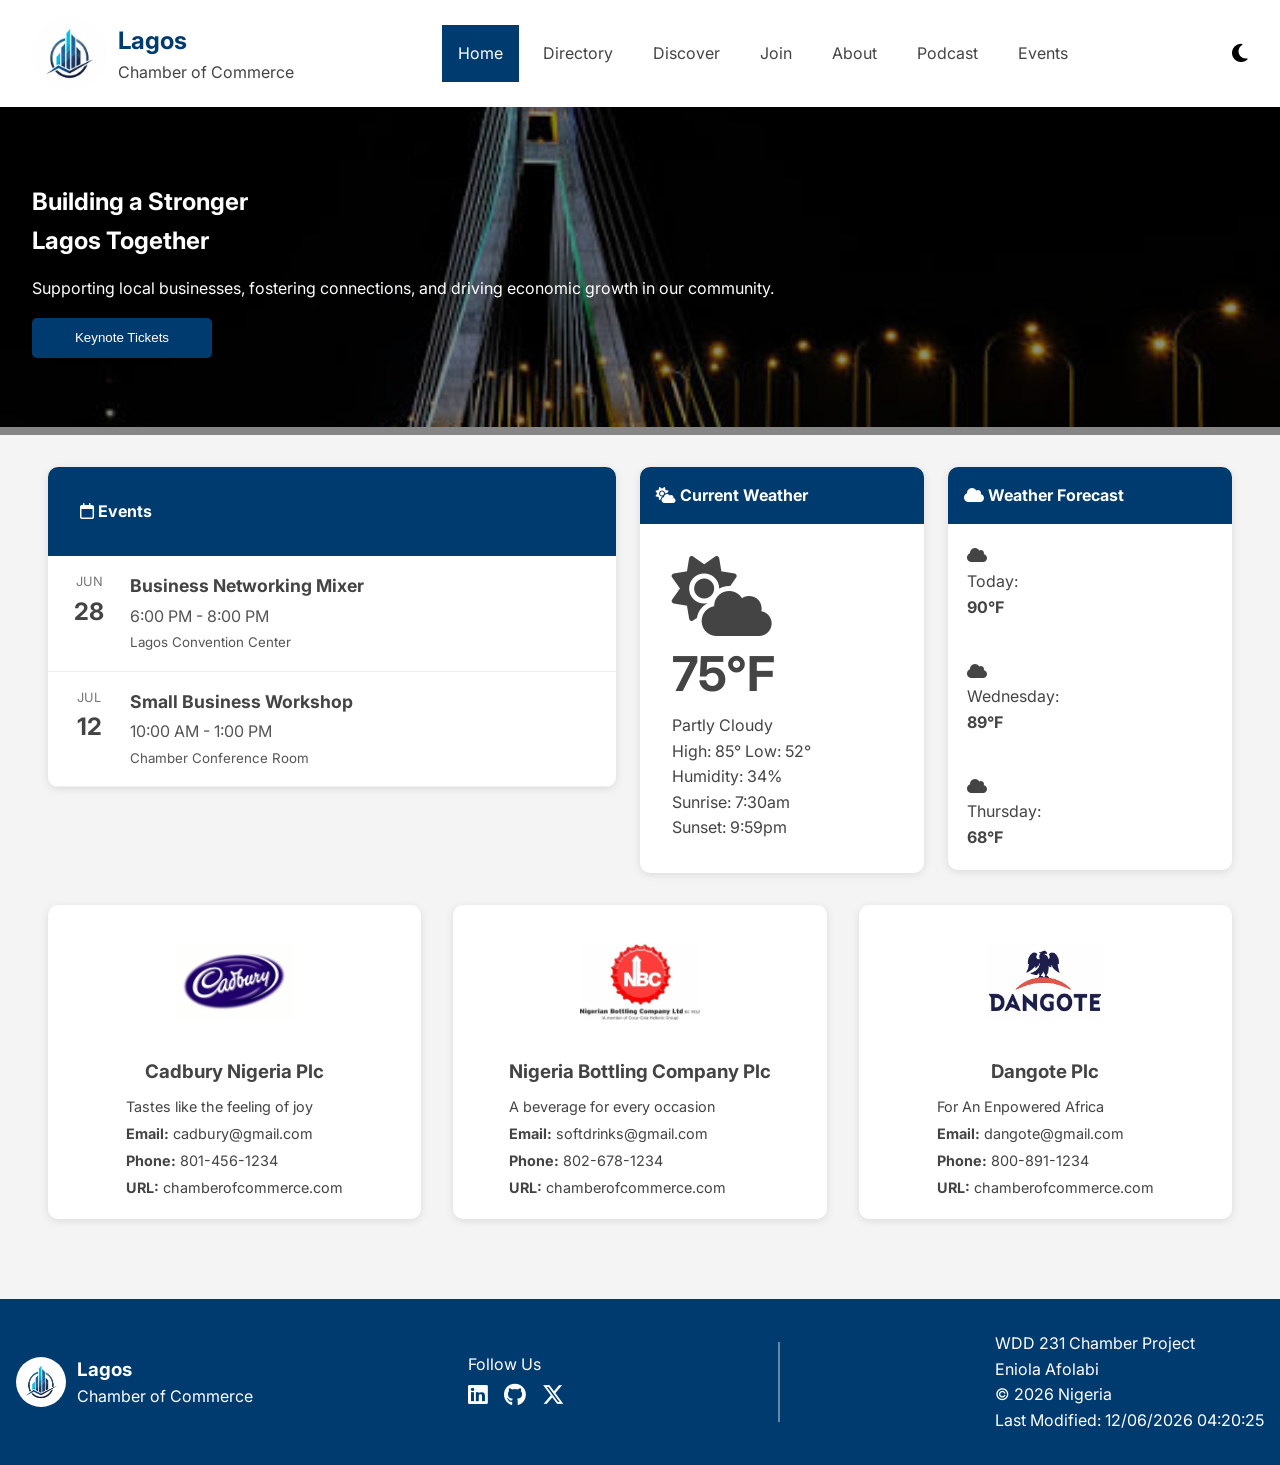
==== chamber/index.html @ 0ff03a73 "new things and also an index.html" ====
<!DOCTYPE html>
<html lang="en">
<head>
   <meta charset="UTF-8">
    <meta name="viewport" content="width=device-width, initial-scale=1.0">

    <title>Lagos Chamber of Commerce | Directory</title>

    <meta name="description" content="Discover and support local businesses in Lagos through the Lagos Chamber of Commerce business directory.">
    <meta name="author" content="Afolabi Eniola">

    <meta property="og:title" content="Lagos Chamber of Commerce">
    <meta property="og:description" content="Find and support businesses in Lagos.">
    <meta property="og:type" content="website">
    <meta property="og:url" content="https://prolificate.github.io/wdd231/chamber/directory.html">
    <meta property="og:image" content="images/business.webp">

    <link rel="preconnect" href="https://fonts.googleapis.com">
    <link rel="preconnect" href="https://fonts.gstatic.com" crossorigin>

    <link href="https://fonts.googleapis.com/css2?family=Inter:wght@300;400;600;700&display=swap" rel="stylesheet">

    <link rel="stylesheet"
        href="https://cdnjs.cloudflare.com/ajax/libs/font-awesome/6.7.2/css/all.min.css">

    <link rel="stylesheet" href="styles/small.css">
    <link rel="stylesheet" href="styles/larger.css">

    <script src="scripts/menu.js" defer></script>
    <script src="scripts/home.js" defer></script>
</head>
<body>
    <header>
         <div class="header">
        <div class="logo">
            <img src="images/business.webp"
                alt="Lagos Chamber of Commerce Logo"
                width="75"
                height="75">

            <div class="top">
                <h1 class="five">Lagos</h1>
                <p>Chamber of Commerce</p>
            </div>
        </div>
        <nav>
            <a href="index.html" class="active">Home</a>
            <a href="directory.html">Directory</a>
            <a href="discover.html">Discover</a>
            <a href="#">Join</a>
            <a href="#">About</a>
            <a href="#">Podcast</a>
            <a href="#">Events</a>
        </nav>

        <div class="nav-icons">
            <button id="darkMode" aria-label="Toggle Dark Mode">
                <i class="fa-solid fa-moon"></i>
            </button>

            <button id="menuBtn" aria-label="Open Navigation Menu">
                <i class="fa-solid fa-bars"></i>
            </button>
        </div>
    </div>
    </header>
    <section class="hero">
        <img src="images/hero.webp" alt="Lagos" loading="lazy">
        <div class="overlay">
            <h1>
                Building a Stronger
                <br>
                Lagos Together
            </h1>
            <p>
                Supporting local businesses,
                fostering connections, and
                driving economic growth
                in our community.
            </p>
            <button>
                Keynote Tickets
            </button>
        </div>
    </section>
    <section class="info-container">
        <div class="card events">
            <div class="card-header">
                <h2>
                    <i class="fa-regular fa-calendar"></i>
                    Events
                </h2>
            </div>

            <div class="event">
                <div class="event-date">
                    <span>JUN</span>
                    <strong>28</strong>
                </div>
                <div class="event-details">
                    <h3>Business Networking Mixer</h3>
                    <p>6:00 PM - 8:00 PM</p>
                    <small>Lagos Convention Center</small>
                </div>
            </div>
            <div class="event">
                <div class="event-date">
                    <span>JUL</span>
                    <strong>12</strong>
                </div>
                <div class="event-details">
                    <h3>Small Business Workshop</h3>
                    <p>10:00 AM - 1:00 PM</p>
                    <small>Chamber Conference Room</small>
                </div>
            </div>
        </div>
        <div class="card weather">
            <h2>
                <i class="fa-solid fa-cloud-sun"></i>
                Current Weather
            </h2>
            <div class="weather-content">
                <i class="fa-solid fa-cloud-sun weather-icon"></i>
                <h1>75°F</h1>
                <p>Partly Cloudy</p>
                <div class="weather-info">
                    <span>High: 85°</span>
                    <span>Low: 52°</span>
                </div>
                <p>Humidity: 34%</p>
                <p>Sunrise: 7:30am</p>
                <p>Sunset: 9:59pm</p>
            </div>
        </div>
        <div class="card forecast">
            <h2>
                <i class="fa-solid fa-cloud"></i>
                Weather Forecast
            </h2>
            <div class="forecast-item">
                <i class="fa-solid fa-cloud"></i>
                <p>Today:</p>
                <strong>90°F</strong>
            </div>
            <div class="forecast-item">
                <i class="fa-solid fa-cloud"></i>
                <p>Wednesday:</p>
                <strong>89°F</strong>
            </div>
            <div class="forecast-item">
                <i class="fa-solid fa-cloud"></i>
                <p>Thursday:</p>
                <strong>68°F</strong>
            </div>
        </div>
    </section>
    <section class="business-section">
        <div class="business-card">
            <img src="images/cadbury.webp" alt="Cadbury Nig ltd" loading="lazy">
            <div>
                <h3>Cadbury Nigeria Plc</h3>
                <p>Tastes like the feeling of joy</p>
                <p><strong>Email:</strong> cadbury@gmail.com</p>
                <p><strong>Phone:</strong> 801-456-1234</p>
                <p><strong>URL:</strong> chamberofcommerce.com</p>
            </div>
        </div>
        <div class="business-card">
            <img src="images/bottles.webp" alt="Bottling Company" loading="lazy">
            <div>
                <h3>Nigeria Bottling Company Plc</h3>
                <p>A beverage for every occasion</p>
                <p><strong>Email:</strong> softdrinks@gmail.com</p>
                <p><strong>Phone:</strong> 802-678-1234</p>
                <p><strong>URL:</strong> chamberofcommerce.com</p>
            </div>
        </div>
        <div class="business-card">
            <img src="images/dangote.webp" alt="Dangote ltd" loading="lazy">
            <div>
                <h3>Dangote Plc</h3>
                <p>For An Enpowered Africa</p>
                <p><strong>Email:</strong> dangote@gmail.com</p>
                <p><strong>Phone:</strong> 800-891-1234</p>
                <p><strong>URL:</strong> chamberofcommerce.com</p>
            </div>
        </div>
    </section>
    <footer>
        <div class="logo">
        <img
            src="images/business.webp"
            alt="Lagos Chamber Logo"
            width="50"
            height="50">

        <div class="top">

            <h3>Lagos</h3>

            <p>Chamber of Commerce</p>

        </div>
    </div>
    <div class="buttom">
        <p>Follow Us</p>
        <div class="socials">
            <a href="https://linkedin.com" target="_blank">
                <i class="fa-brands fa-linkedin"></i>
            </a>

            <a href="https://github.com" target="_blank">
                <i class="fa-brands fa-github"></i>
            </a>

            <a href="https://x.com" target="_blank">
                <i class="fa-brands fa-x-twitter"></i>
            </a>
        </div>
    </div>
    <div class="border"></div>

    <div class="date">
        <p>WDD 231 Chamber Project</p>
        <p>Eniola Afolabi</p>
        <p>&copy; <span id="year"></span> Nigeria</p>
        <p>Last Modified: <span id="lastModified"></span></p>
    </div>
    </footer>
</body>
</html>
---- chamber/styles/small.css ----
:root {
    --back: #003b6f;
    --text: #444;
    --light: #f4f4f4;
    --white: #ffffff;
}

* {
    margin: 0;
    padding: 0;
    box-sizing: border-box;
}

body {
    font-family: "Inter", sans-serif;
    background: var(--light);
    color: var(--text);
    line-height: 1.6;
}

.header {
    display: flex;
    justify-content: space-between;
    align-items: center;
    background: var(--white);
    padding: 1rem;
    box-shadow: 0 2px 8px rgba(0,0,0,.1);
}

.logo {
    display: flex;
    align-items: center;
    gap: .7rem;
}

.logo img {
    border-radius: 50%;
}

.five {
    font-size: 1.5rem;
    color: var(--back);
}


nav {
    display: none;
    flex-direction: column;
    width: 100%;
    background: white;
    margin-top: 1rem;
}

nav.open {
    display: flex;
}

nav a {
    text-decoration: none;
    color: var(--text);
    padding: 1rem;
    border-bottom: 1px solid #ddd;
}

nav a:hover,
nav a.active {
    background: var(--back);
    color: white;
}

.nav-icons {
    display: flex;
    gap: .5rem;
}

.nav-icons button {
    border: none;
    background: none;
    font-size: 1.3rem;
    cursor: pointer;
}

.hero {
    position: relative;
}

.hero img {
    width: 100%;
    height: 320px;
    object-fit: cover;
}

.overlay {
    position: absolute;
    inset: 0;
    background: rgba(0,0,0,.45);

    display: flex;
    flex-direction: column;
    justify-content: center;

    padding: 2rem;
    color: white;
}

.overlay h2 {
    font-size: 2rem;
}

.overlay p {
    margin: 1rem 0;
}

.overlay button {
    width: 180px;
    padding: .8rem;
    border: none;
    border-radius: 5px;
    background: var(--back);
    color: white;
    cursor: pointer;
}


main h2 {
    margin: 1rem;
}

.flex {
    display: flex;
    justify-content: center;
    gap: 1rem;
    margin-bottom: 1rem;
}

.flex button {
    padding: .6rem 1rem;
    border: none;
    border-radius: 5px;
    cursor: pointer;
    background: white;
    display: flex;
    align-items: center;
    gap: .5rem;
}

.flex button:hover {
    background: var(--back);
    color: white;
}

.grid {
    display: grid;
    grid-template-columns: 1fr;
    gap: 1rem;
    padding: 1rem;
}

.grid .card {
    background: white;
    border-radius: 8px;
    padding: 1rem;
    text-align: center;
    box-shadow: 0 2px 8px rgba(0,0,0,.1);
}

.grid .card img {
    width: 100%;
    height: 180px;
    object-fit: cover;
    border-radius: 5px;
}

.list {
    display: flex;
    flex-direction: column;
    gap: 1rem;
    padding: 1rem;
}

.list .card {
    display: grid;
    grid-template-columns: 120px 1fr;
    gap: 1rem;
    align-items: center;

    background: white;
    padding: 1rem;
    border-radius: 8px;
}

.list .card img {
    width: 120px;
    height: 120px;
    object-fit: cover;
}


footer {
    background: var(--back);
    color: white;
    padding: 2rem 1rem;
    margin-top: 2rem;

    display: flex;
    flex-direction: column;
    gap: 1.5rem;
    text-align: center;
}

footer .logo {
    justify-content: center;
}

.socials {
    display: flex;
    justify-content: center;
    gap: 1rem;
}

.socials a {
    color: white;
    font-size: 1.4rem;
}


.info-container{
    display:flex;
    flex-direction:column;
    gap:1rem;
    padding:1rem;
}

.card{
    background:white;
    border-radius:10px;
    overflow:hidden;
    box-shadow:0 2px 8px rgba(0,0,0,.1);
}

.card h2{
    background:#003b6f;
    color:white;
    padding:1rem;
    font-size:1rem;
}

.card-header{
    background:#003b6f;
    color:white;
    padding:1rem;
    display:flex;
    justify-content:space-between;
    align-items:center;
}

.card-header a{
    color:white;
    text-decoration:none;
    font-size:.8rem;
}

.event{
    padding:1rem;
    display:flex;
    gap:1rem;
    border-bottom:1px solid #eee;
}

.event img{
    width:70px;
    height:70px;
    object-fit:cover;
    border-radius:8px;
}

.event-date{
    text-align:center;
    min-width:50px;
}

.event-date span{
    display:block;
    font-size:.8rem;
    color:#777;
}

.event-date strong{
    font-size:1.5rem;
}

.event-details h3{
    font-size:1rem;
    margin-bottom:.2rem;
}

.event-details p,
.event-details small{
    color:#555;
}

.business-section{
    display:grid;
    grid-template-columns:1fr;
    gap:1rem;
    padding:1rem;
}

.business-card{
    background:white;
    border-radius:10px;
    box-shadow:0 2px 8px rgba(0,0,0,.1);
    padding:1rem;
    text-align:center;
}

.business-card img{
    width:90px;
    height:90px;
    object-fit:contain;
    margin-bottom:1rem;
}

.business-card h3{
    margin-bottom:.5rem;
}

.business-card p{
    margin:.25rem 0;
    font-size:.9rem;
}

/* DARK MODE */

.dark-mode {
    background: #222;
    color: white;
}

.dark-mode .header,
.dark-mode footer,
.dark-mode .card {
    background: #111;
    color: white;
}

.dark-mode nav {
    background: #222;
}

.dark-mode nav a {
    color: white;
}
---- chamber/styles/larger.css ----
@media screen and (min-width: 768px) {

    .header {
        padding: 1rem 2rem;
    }

    nav {
        display: flex;
        flex-direction: row;
        width: auto;
        margin-top: 0;
        background: none;
        gap: .5rem;
    }

    nav a {
        border: none;
    }

    #menuBtn{
        display: none;
    }

    .nav-icons {
        display: flex;
        text-align: center;
    }

    .grid {
        grid-template-columns: repeat(3, 1fr);
    }

    .list .card {
        grid-template-columns: 180px 1fr;
    }

    .list .card img {
        width: 180px;
        height: 150px;
    }

    .info-container{
        display:grid;
        grid-template-columns:2fr 1fr 1fr;
        gap:1.5rem;
        padding:2rem 3rem;
        align-items:start;
    }

    .event img{
        width:90px;
        height:90px;
    }

    .event-details h3{
        font-size:1.1rem;
    }

    .weather-content{
        padding:2rem;
    }

    .weather-icon{
        font-size:5rem;
    }

    .weather-content h1{
        font-size:3rem;
    }

    .forecast-item{
        padding:1.2rem;
    }

    .business-section{
        display:grid;
        grid-template-columns:repeat(3,1fr);
        gap:2rem;
        padding:0 3rem 3rem;
    }

    .business-card{
        text-align:left;
        display:flex;
        flex-direction:column;
        align-items:center;
        transition:.3s;
    }

    .business-card:hover{
        transform:translateY(-8px);
        box-shadow:0 10px 20px rgba(0,0,0,.2);
    }

    .business-card img{
        width:120px;
        height:120px;
        margin-bottom:1rem;
    }

    .business-card h3{
        margin-bottom:.5rem;
        text-align:center;
    }

    .business-card p{
        width:100%;
    }

    footer {
        flex-direction: row;
        justify-content: space-between;
        align-items: center;
        text-align: left;
    }

    footer .logo {
        justify-content: flex-start;
    }

    .socials {
        justify-content: flex-start;
    }

    .border {
        width: 2px;
        height: 80px;
        background: rgba(255,255,255,.4);
    }
}
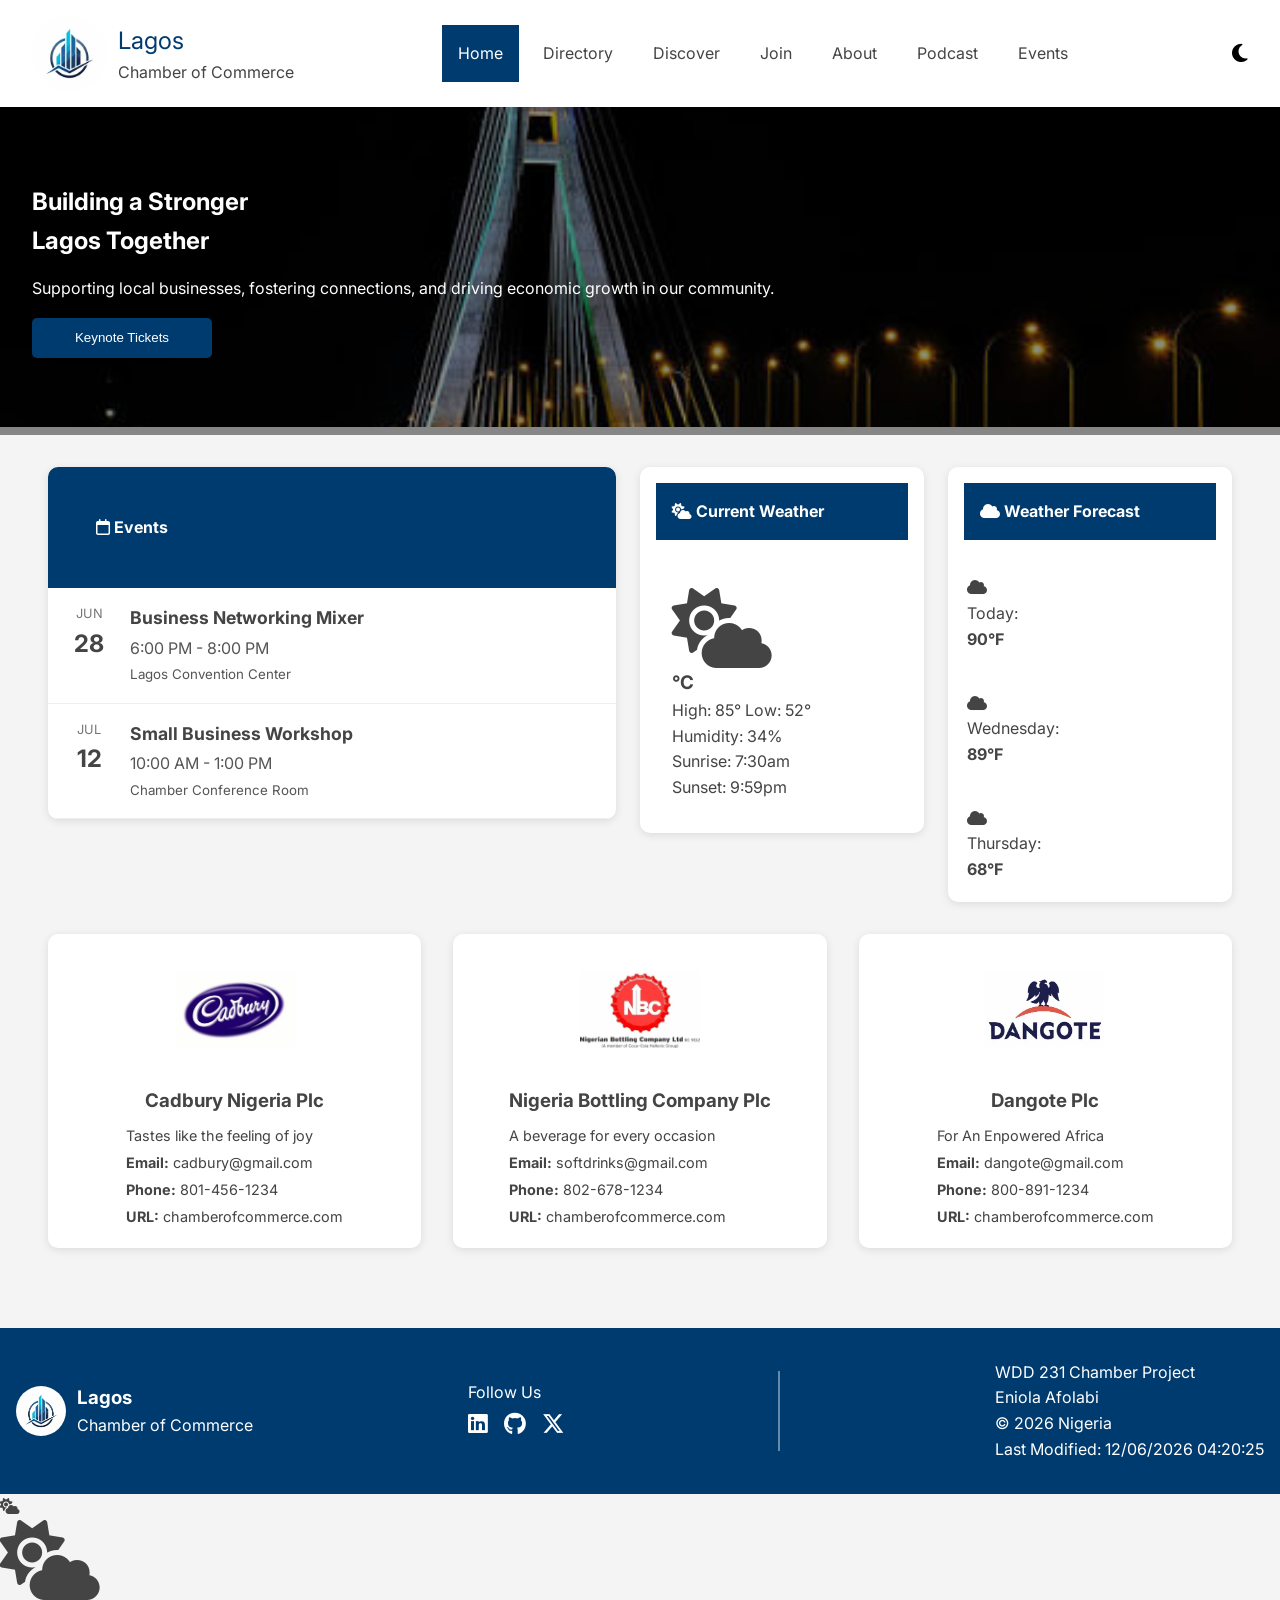
==== commit b6c3b8b6: "new" ====
--- a/chamber/index.html
+++ b/chamber/index.html
@@ -10,15 +10,16 @@
     <meta name="author" content="Afolabi Eniola">
 
     <meta property="og:title" content="Lagos Chamber of Commerce">
-    <meta property="og:description" content="Find and support businesses in Lagos.">
+    <meta property="og:description" content="Find and support businesses in Lagos through the Lagos Chamber of Commerce business directory.">
     <meta property="og:type" content="website">
     <meta property="og:url" content="https://prolificate.github.io/wdd231/chamber/directory.html">
-    <meta property="og:image" content="images/business.webp">
+    <meta property="og:image" content="https://i.pinimg.com/736x/de/15/b6/de15b69eef8d8dd39a393460178e6c14.jpgq">
 
     <link rel="preconnect" href="https://fonts.googleapis.com">
     <link rel="preconnect" href="https://fonts.gstatic.com" crossorigin>
 
-    <link href="https://fonts.googleapis.com/css2?family=Inter:wght@300;400;600;700&display=swap" rel="stylesheet">
+    <link href="https://fonts.googleapis.com/css2?family=Inter:wght@300;700&display=swap" rel="stylesheet">
+    <link rel="icon" href="images/favicon.ico">
 
     <link rel="stylesheet"
         href="https://cdnjs.cloudflare.com/ajax/libs/font-awesome/6.7.2/css/all.min.css">
@@ -39,7 +40,7 @@
                 height="75">
 
             <div class="top">
-                <h1 class="five">Lagos</h1>
+                <div class="five">Lagos</div>
                 <p>Chamber of Commerce</p>
             </div>
         </div>
@@ -64,7 +65,8 @@
         </div>
     </div>
     </header>
-    <section class="hero">
+    <main>
+        <section class="hero">
         <img src="images/hero.webp" alt="Lagos" loading="lazy">
         <div class="overlay">
             <h1>
@@ -122,8 +124,8 @@
             </h2>
             <div class="weather-content">
                 <i class="fa-solid fa-cloud-sun weather-icon"></i>
-                <h1>75°F</h1>
-                <p>Partly Cloudy</p>
+                <h3 id="temperature">°C</h3>
+                <p id="description"></p>
                 <div class="weather-info">
                     <span>High: 85°</span>
                     <span>Low: 52°</span>
@@ -187,6 +189,7 @@
             </div>
         </div>
     </section>
+    </main>
     <footer>
         <div class="logo">
         <img
@@ -229,4 +232,6 @@
     </div>
     </footer>
 </body>
+<i class="fa-solid fa-cloud-sun"></i> <h1></h1>
+<i class="fa-solid fa-cloud-sun weather-icon"></i>
 </html>
--- a/chamber/styles/small.css
+++ b/chamber/styles/small.css
@@ -24,7 +24,7 @@
     align-items: center;
     background: var(--white);
     padding: 1rem;
-    box-shadow: 0 2px 8px rgba(0,0,0,.1);
+    box-shadow: 0 2px 8px #0000001a;
 }
 
 .logo {
@@ -47,7 +47,7 @@
     display: none;
     flex-direction: column;
     width: 100%;
-    background: white;
+    background: var(--white);
     margin-top: 1rem;
 }
 
@@ -65,7 +65,7 @@
 nav a:hover,
 nav a.active {
     background: var(--back);
-    color: white;
+    color: var(--white);
 }
 
 .nav-icons {
@@ -93,14 +93,14 @@
 .overlay {
     position: absolute;
     inset: 0;
-    background: rgba(0,0,0,.45);
+    background: #00000073;
 
     display: flex;
     flex-direction: column;
     justify-content: center;
 
     padding: 2rem;
-    color: white;
+    color: var(--white);
 }
 
 .overlay h2 {
@@ -117,7 +117,7 @@
     border: none;
     border-radius: 5px;
     background: var(--back);
-    color: white;
+    color: var(--white);
     cursor: pointer;
 }
 
@@ -138,7 +138,7 @@
     border: none;
     border-radius: 5px;
     cursor: pointer;
-    background: white;
+    background: var(--white);
     display: flex;
     align-items: center;
     gap: .5rem;
@@ -146,7 +146,7 @@
 
 .flex button:hover {
     background: var(--back);
-    color: white;
+    color: #ffffff;
 }
 
 .grid {
@@ -157,7 +157,7 @@
 }
 
 .grid .card {
-    background: white;
+    background: var(--white);
     border-radius: 8px;
     padding: 1rem;
     text-align: center;
@@ -184,7 +184,7 @@
     gap: 1rem;
     align-items: center;
 
-    background: white;
+    background: var(--white);
     padding: 1rem;
     border-radius: 8px;
 }
@@ -198,7 +198,7 @@
 
 footer {
     background: var(--back);
-    color: white;
+    color: var(--white);
     padding: 2rem 1rem;
     margin-top: 2rem;
 
@@ -219,7 +219,7 @@
 }
 
 .socials a {
-    color: white;
+    color: var(--white);
     font-size: 1.4rem;
 }
 
@@ -232,7 +232,7 @@
 }
 
 .card{
-    background:white;
+    background:var(--white);
     border-radius:10px;
     overflow:hidden;
     box-shadow:0 2px 8px rgba(0,0,0,.1);
@@ -240,14 +240,14 @@
 
 .card h2{
     background:#003b6f;
-    color:white;
+    color:var(--white);
     padding:1rem;
     font-size:1rem;
 }
 
 .card-header{
     background:#003b6f;
-    color:white;
+    color:var(--white);
     padding:1rem;
     display:flex;
     justify-content:space-between;
@@ -255,7 +255,7 @@
 }
 
 .card-header a{
-    color:white;
+    color:var(--white);
     text-decoration:none;
     font-size:.8rem;
 }
@@ -307,7 +307,7 @@
 }
 
 .business-card{
-    background:white;
+    background:var(--white);
     border-radius:10px;
     box-shadow:0 2px 8px rgba(0,0,0,.1);
     padding:1rem;
@@ -334,14 +334,14 @@
 
 .dark-mode {
     background: #222;
-    color: white;
+    color: var(--white);
 }
 
 .dark-mode .header,
 .dark-mode footer,
 .dark-mode .card {
     background: #111;
-    color: white;
+    color: var(--white);
 }
 
 .dark-mode nav {
@@ -349,5 +349,5 @@
 }
 
 .dark-mode nav a {
-    color: white;
+    color: var(--white);
 }
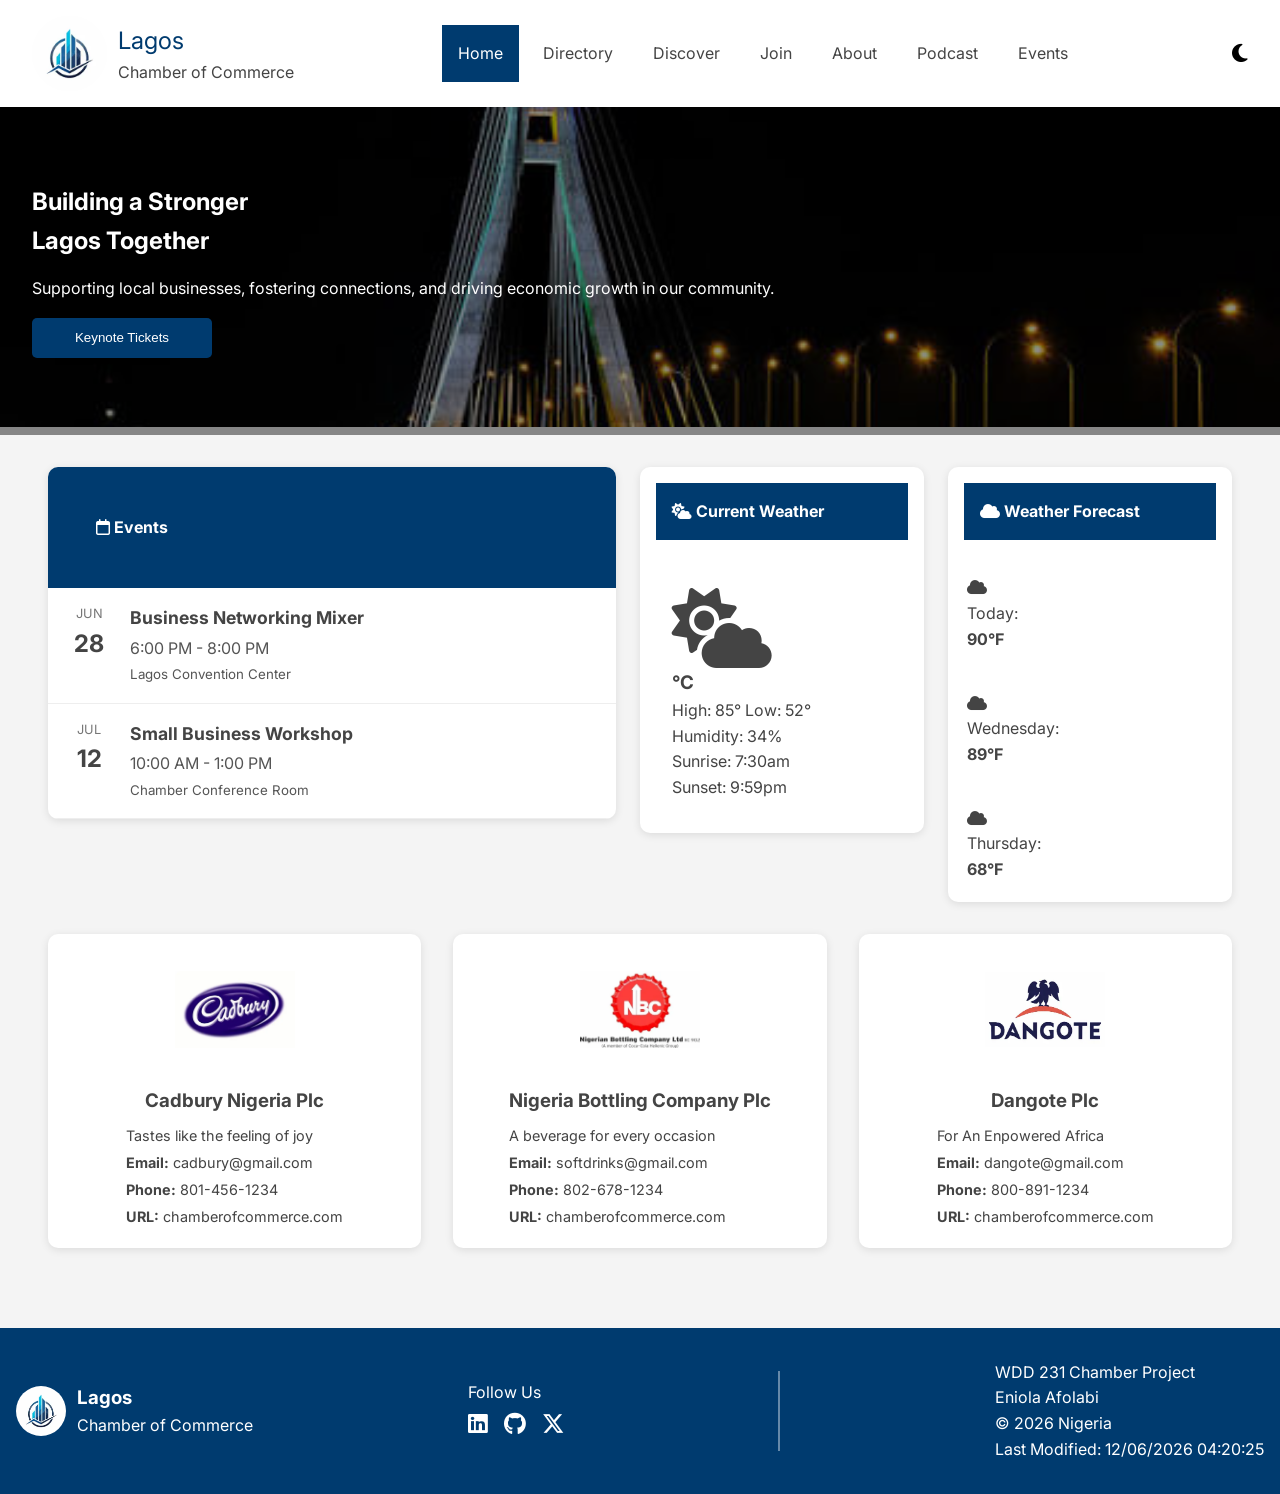
==== commit a546ea0b: "new" ====
--- a/chamber/index.html
+++ b/chamber/index.html
@@ -232,6 +232,4 @@
     </div>
     </footer>
 </body>
-<i class="fa-solid fa-cloud-sun"></i> <h1></h1>
-<i class="fa-solid fa-cloud-sun weather-icon"></i>
 </html>
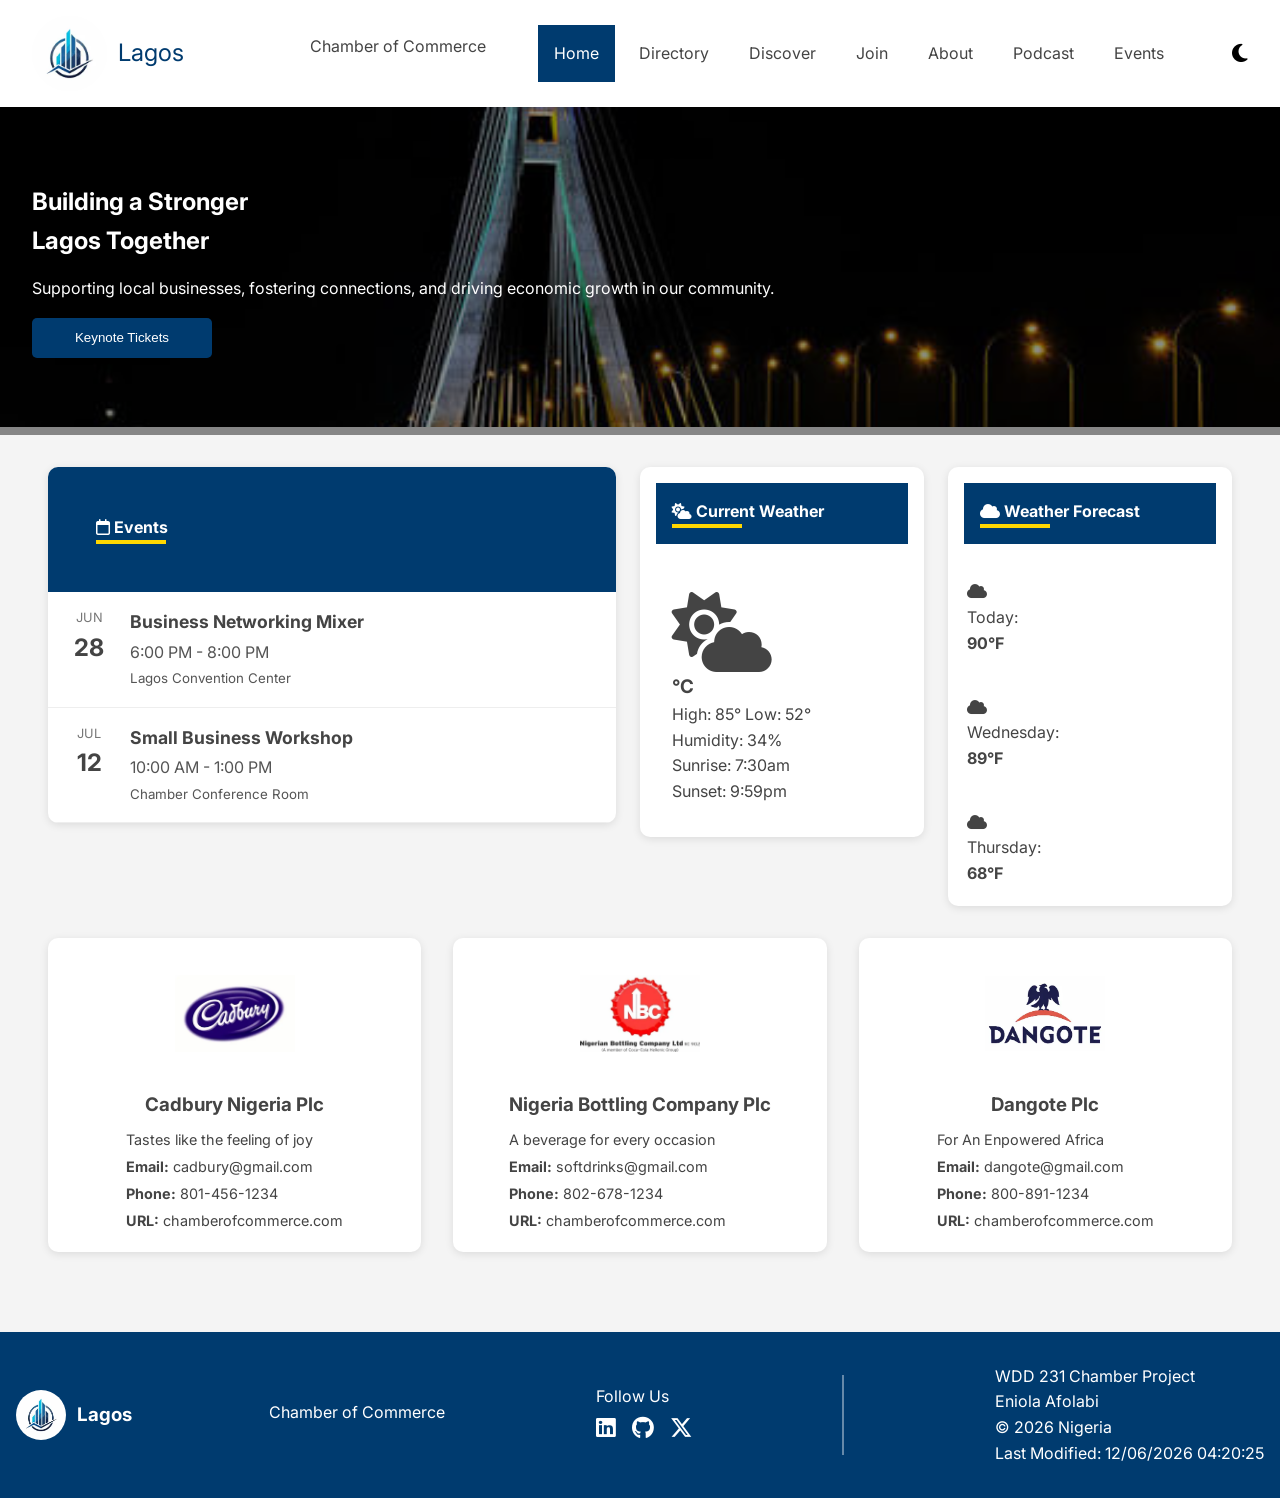
==== commit 4852ef72: "join.html and thankyou.html" ====
--- a/chamber/index.html
+++ b/chamber/index.html
@@ -48,7 +48,7 @@
             <a href="index.html" class="active">Home</a>
             <a href="directory.html">Directory</a>
             <a href="discover.html">Discover</a>
-            <a href="#">Join</a>
+            <a href="join.html">Join</a>
             <a href="#">About</a>
             <a href="#">Podcast</a>
             <a href="#">Events</a>
--- a/chamber/styles/small.css
+++ b/chamber/styles/small.css
@@ -3,6 +3,10 @@
     --text: #444;
     --light: #f4f4f4;
     --white: #ffffff;
+    --np: #4a73df;
+    --bronze: peru;
+    --silver: silver;
+    --gold: gold;
 }
 
 * {
@@ -330,6 +334,210 @@
     font-size:.9rem;
 }
 
+.main{
+    display: grid;
+    gap: 20px;
+}
+
+.top{
+    display: grid;
+    grid-template-columns: 1fr 1fr;
+    gap: 1rem;
+}
+
+form{
+    padding: 10px;
+    border-radius: 12px;
+    margin-top: 1rem;
+    box-shadow: 0 8px 15px rgba(0, 0, 0, 0.8);
+}
+
+.second{
+    display: flex;
+    flex-direction: column;
+}
+
+.form-section label, input{
+    display: flex;
+    flex-direction: column;
+}
+
+input,textarea,select{
+    border-radius: 5px;
+    padding: 5px;
+}
+
+label{
+    font-weight: 5px;
+    color: black;
+}
+.circle1{
+    width: 50px;
+    height: 50px;
+    background-color: var(--np);
+    border-radius: 50px;
+}
+
+.np{
+    border-left: 6px solid var(--np);
+}
+
+.circle2{
+    width: 50px;
+    height: 50px;
+    background-color: var(--bronze);
+    border-radius: 50px;
+}
+
+.bronze{
+    border-left: 6px solid var(--bronze);
+}
+
+.circle3{
+    width: 50px;
+    height: 50px;
+    background-color: var(--silver);
+    border-radius: 50px;
+}
+
+.silver{
+    border-left: 6px solid var(--silver);
+}
+
+.circle4{
+    width: 50px;
+    height: 50px;
+    background-color: var(--gold);
+    border-radius: 50px;
+}
+
+.gold{
+    border-left: 6px solid var(--gold);
+}
+
+aside{
+    display: flex;
+    flex-direction: column;
+    gap: 5px;
+}
+
+.membership{
+    padding: 5px;
+    border-radius: 12px;
+    box-shadow: 0 5px 10px rgba(0, 0, 0, 0.5);
+    gap: 10px;
+    display: flex;  
+    transition: 3s;
+}
+
+.membership:hover{
+    transform: translateY(-5px);
+    box-shadow: 0 15px 25px rgba(0, 0, 0, 0.15);
+}
+
+.membership button{
+    padding: .6rem 1rem;
+    border: none;
+    border-radius: 5px;
+    cursor: pointer;
+    background: var(--back);
+    color: var(--white);
+    margin-top: auto;
+    align-self: center;
+}
+
+.submit{
+    font-size: 1rem;
+    font-weight: 600;
+    margin: 8px;
+    background-color: var(--back);
+    color: var(--white);
+    padding: 5px;
+}
+
+.main h2{
+    position: relative;
+    margin-bottom: 2rem;
+    color: var(--back);
+}
+
+::placeholder{
+    color: #999;
+}
+
+main h2::after{
+    content: "";
+    width: 70px;
+    height: 4px;
+    background-color: gold;
+    display: block;
+}
+
+dialog{
+    width: 400px;
+    padding: 2rem;
+    border: none;
+    border-radius: 15px;
+    box-shadow: 0 10px 30px rgba(0, 0, 0, 0.3);
+}
+
+dialog h2{
+    color: #12355B;
+    margin-bottom: 1rem;
+}
+
+dialog button{
+    margin-top: 1rem;
+    padding: 8rem 1.5rem;
+    background-color: #12355B;
+    color: white;
+    border: none;
+    border-radius: 9px;
+    cursor: pointer;
+}
+
+dialog::backdrop{
+    background: rgba(0, 0, 0, 0.5);
+}
+
+.thank-you{
+    display:flex;
+    justify-content:center;
+    align-items:center;
+    min-height:80vh;
+}
+
+.thank-you-card{
+    width:min(600px,90%);
+    background:white;
+    padding:2rem;
+    border-radius:15px;
+    box-shadow:0 10px 25px rgba(0,0,0,.1);
+}
+
+.thank-you-card h1{
+    color:#12355B;
+    margin-bottom:1rem;
+}
+
+.thank-you-card p{
+    margin:.8rem 0;
+}
+
+.home-btn{
+    display:inline-block;
+    margin-top:2rem;
+    padding:.8rem 1.5rem;
+    background:#12355B;
+    color:white;
+    text-decoration:none;
+    border-radius:8px;
+}
+
+.home-btn:hover{
+    background:#0d2744;
+}
+
 /* DARK MODE */
 
 .dark-mode {
--- a/chamber/styles/larger.css
+++ b/chamber/styles/larger.css
@@ -127,4 +127,11 @@
         height: 80px;
         background: rgba(255,255,255,.4);
     }
+
+    .main{
+        display: grid;
+        grid-template-columns: 2fr 1fr;
+        gap: 2rem;
+        align-items: start;
+    }
 }
